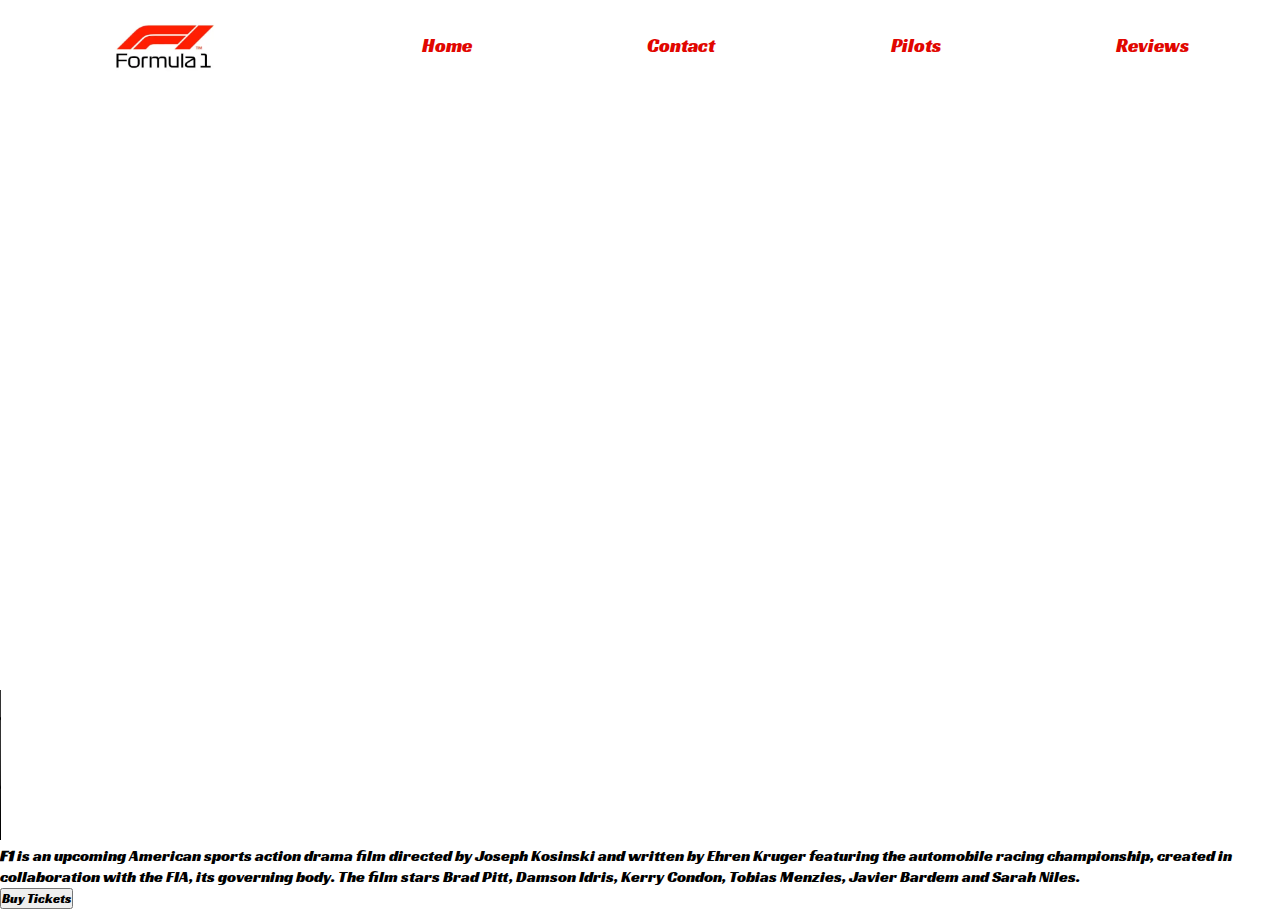
==== index.html @ 89c3ead9 "ADDED HTML PAGES, IMGS E CSS style" ====
<!DOCTYPE html>
<html lang="en">
  <head>
    <meta charset="UTF-8" />
    <meta name="viewport" content="width=device-width, initial-scale=1.0" />
    <title>F1 -- The Movie</title>
    <link rel="stylesheet" href="./style/main.css" />
    <link rel="preconnect" href="https://fonts.googleapis.com" />
    <link rel="preconnect" href="https://fonts.gstatic.com" crossorigin />
    <link
      href="https://fonts.googleapis.com/css2?family=Racing+Sans+One&display=swap"
      rel="stylesheet"
    />
  </head>
  <body>
    <header>
      <img id="logo" src="./imgs/f1logo.webp" />
      <nav>
        <ul>
          <a href="#"><li>Home</li></a>
          <a href="contact.html"><li>Contact</li></a>
          <a href="pilots.html"><li>Pilots</li></a>
          <a href="reviews.html"><li>Reviews</li></a>
        </ul>
      </nav>
    </header>
    <div id="banner"></div>
    <div id="trailer-container">
      <div class="content">
        <video controls class="trailer">
          <source src="" type="video/mp4" />
          Seu navegador não possui suporte para vídeos
        </video>
        <div id="sinopse">
          <p class="description">
            <strong>F1</strong> is an upcoming American sports action drama film
            directed by Joseph Kosinski and written by Ehren Kruger featuring
            the automobile racing championship, created in collaboration with
            the FIA, its governing body. The film stars Brad Pitt, Damson Idris,
            Kerry Condon, Tobias Menzies, Javier Bardem and Sarah Niles.
          </p>
          <button class="button">Buy Tickets</button>
        </div>
      </div>
    </div>
  </body>
</html>
---- style/main.css ----
* {
  margin: 0;
  padding: 0;
  text-decoration: 0;
  font-family: "Racing Sans One", sans-serif;
  --f1red: #e10600;
  --f1black: #1f1f27;
  --f1purple: #501d83;
}

header {
  height: 90px;
  display: flex;
  justify-content: space-around;
  align-items: center;
}

nav {
  width: 60%;
}

ul {
  display: flex;
  width: 100%;
  justify-content: space-between;
}

li {
  list-style: none;
  color: var(--f1red);
  cursor: pointer;
  font-size: 19px;
  transition: 0.5s;
}

li:hover {
  color: var(--f1black);
}

#logo {
  width: 150px;
  height: auto;
}

#banner {
  background-image: url("https://assets-prd.ignimgs.com/2024/07/05/brad-pitt-f1-poster-and-release-1720192311842.jpeg");
  background-position: 50% 50%;
  background-size: cover;
  width: 100%;
  height: 600px;
}
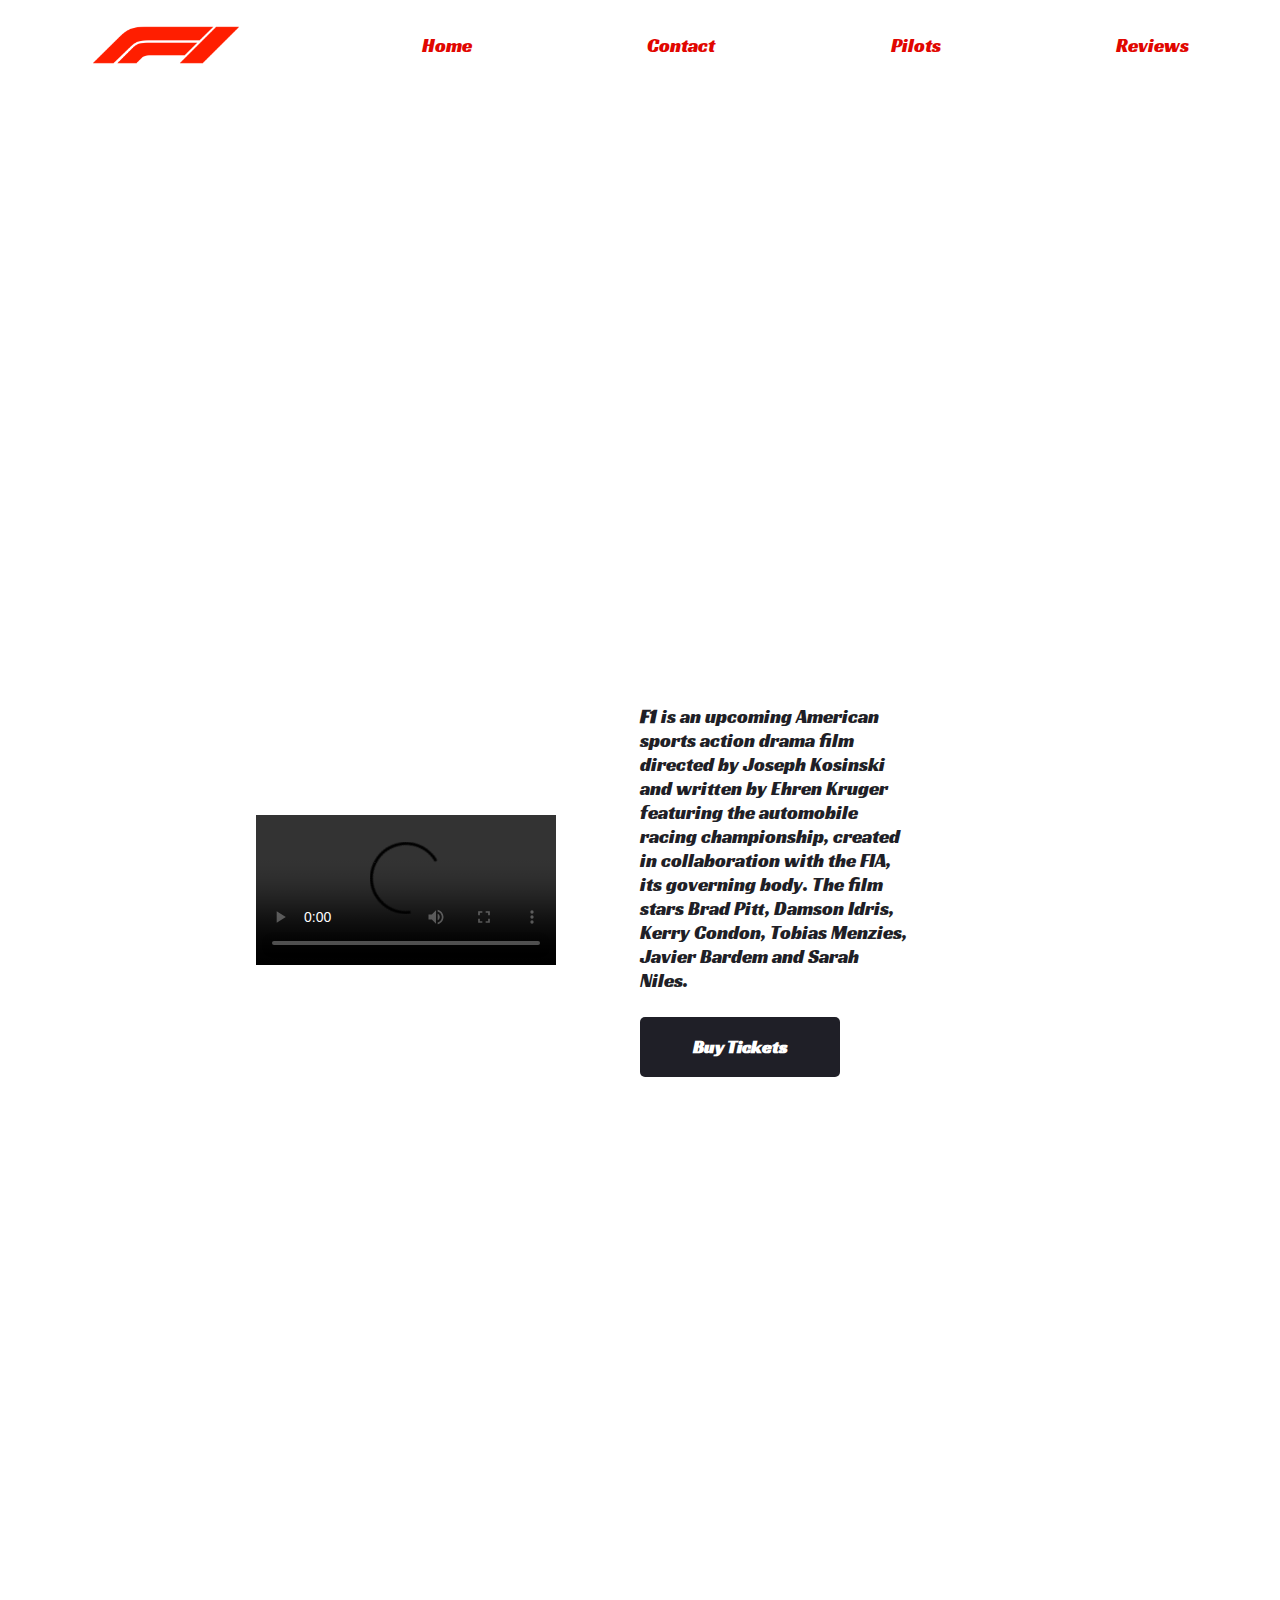
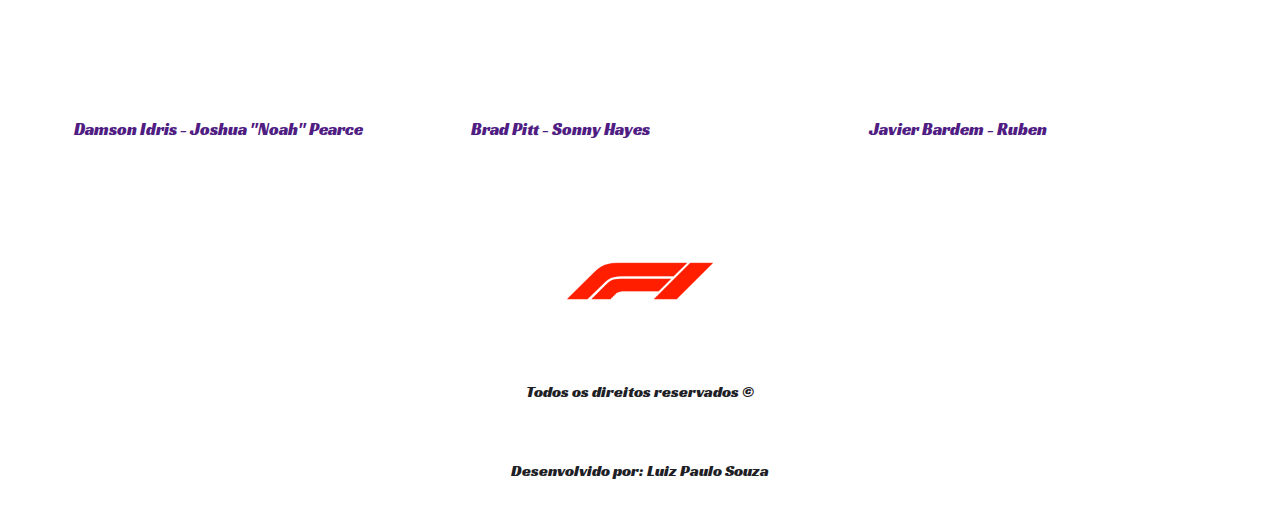
==== commit dea5d92a: "ADDED CONTACT FORM" ====
--- a/index.html
+++ b/index.html
@@ -14,7 +14,7 @@
   </head>
   <body>
     <header>
-      <img id="logo" src="./imgs/f1logo.webp" />
+      <img style="object-fit: contain" id="logo" src="./imgs/F1-Logo.png" />
       <nav>
         <ul>
           <a href="#"><li>Home</li></a>
@@ -28,7 +28,7 @@
     <div id="trailer-container">
       <div class="content">
         <video controls class="trailer">
-          <source src="" type="video/mp4" />
+          <source src="./vids/f1trailer.mp4" type="video/mp4" />
           Seu navegador não possui suporte para vídeos
         </video>
         <div id="sinopse">
@@ -43,5 +43,26 @@
         </div>
       </div>
     </div>
+    <div class="actor-cards-container">
+      <div class="cards-content">
+        <div class="card banner-1">Damson Idris - Joshua "Noah" Pearce</div>
+        <div class="card banner-2">Brad Pitt - Sonny Hayes</div>
+        <div class="card banner-3">Javier Bardem - Ruben</div>
+      </div>
+    </div>
+    <footer>
+      <img style="object-fit: contain" id="logo" src="./imgs/F1-Logo.png" />
+      <span>Todos os direitos reservados ©</span>
+      <span>Desenvolvido por: Luiz Paulo Souza</span>
+
+      <nav class="footer-nav">
+        <ul class="footer-list">
+          <a href="#"><li>Home</li></a>
+          <a href="contact.html"><li>Contact</li></a>
+          <a href="pilots.html"><li>Pilots</li></a>
+          <a href="reviews.html"><li>Reviews</li></a>
+        </ul>
+      </nav>
+    </footer>
   </body>
 </html>
--- a/style/main.css
+++ b/style/main.css
@@ -2,6 +2,7 @@
   margin: 0;
   padding: 0;
   text-decoration: 0;
+  outline: none;
   font-family: "Racing Sans One", sans-serif;
   --f1red: #e10600;
   --f1black: #1f1f27;
@@ -49,3 +50,255 @@
   width: 100%;
   height: 600px;
 }
+
+#trailer-container {
+  width: 100%;
+  height: 400px;
+  display: flex;
+  justify-content: center;
+}
+
+.content {
+  width: 60%;
+  display: flex;
+  align-items: center;
+  justify-content: space-between;
+}
+
+#sinopse {
+  width: 50%;
+  display: flex;
+  flex-direction: column;
+  justify-content: space-between;
+  margin-left: 30px;
+}
+
+.description {
+  color: var(--f1black);
+  font-size: 19px;
+  width: 70%;
+}
+
+.button {
+  width: 200px;
+  height: 60px;
+  background-color: var(--f1black);
+  color: white;
+  padding: 8px 10px;
+  border-radius: 5px;
+  cursor: pointer;
+  font-size: 18px;
+  transition: 0.8s;
+  display: flex;
+  justify-content: center;
+  align-items: center;
+  font-weight: bold;
+  border: none;
+  outline: none;
+  margin-top: 25px;
+}
+
+.button:hover {
+  background-color: var(--f1red);
+  color: white;
+}
+
+.actor-cards-container {
+  width: 100%;
+  display: flex;
+  justify-content: center;
+  margin-top: 50px;
+}
+
+.cards-content {
+  width: 90%;
+  display: grid;
+  grid-template-columns: repeat(3, 1fr);
+  row-gap: 20px;
+  column-gap: 40px;
+}
+
+.card {
+  width: 100%;
+  height: 600px;
+  background-size: cover;
+  background-position: 50% 50%;
+  border-radius: 5px;
+  cursor: pointer;
+  transition: 1s;
+  display: flex;
+  flex-direction: column;
+  justify-content: flex-end;
+  padding: 0 0 20px 10px;
+  color: var(--f1purple);
+  font-size: 17px;
+}
+
+.card:hover {
+  transform: scale(1.02);
+}
+
+.banner-1 {
+  background-image: url("https://goldenglobes.com/wp-content/uploads/2023/10/brad-pitt_03_paramount-pictures.jpg");
+}
+
+.banner-2 {
+  background-image: url("https://i2-prod.mirror.co.uk/incoming/article30330949.ece/ALTERNATES/s1200c/0_54th-NAACP-Image-Awards-Arrivalsjpgrica.jpg");
+}
+
+.banner-3 {
+  background-image: url("https://cdn.britannica.com/29/124329-050-A15813B2/Javier-Bardem-Spanish.jpg");
+}
+
+footer {
+  height: 300px;
+  margin-top: 50px;
+  display: flex;
+  flex-direction: column;
+  align-items: center;
+  justify-content: space-around;
+}
+
+span {
+  color: var(--f1black);
+}
+
+.footer-nav {
+  display: none;
+}
+
+.footer-list {
+  display: flex;
+  flex-direction: column;
+  align-items: center;
+}
+
+@media (max-width: 768px) {
+  .footer-nav {
+    display: block;
+  }
+
+  nav {
+    display: block;
+  }
+
+  #banner {
+    background-position: 40%;
+  }
+
+  #trailer {
+    width: 100%;
+    height: 400px;
+    display: flex;
+    flex-direction: column;
+  }
+
+  .content {
+    width: 95%;
+    display: flex;
+    flex-direction: column;
+  }
+
+  .trailer {
+    width: 100%;
+    margin-top: 10px;
+  }
+
+  #sinopse {
+    width: 95%;
+    margin-top: 15px;
+    display: flex;
+    flex-direction: column;
+    justify-content: space-between;
+  }
+
+  .description {
+    width: 100%;
+  }
+
+  .button {
+    width: 100%;
+    margin-top: 30px;
+  }
+
+  .cards-content {
+    grid-template-columns: 1fr;
+    margin-top: 150px;
+  }
+}
+
+/* CONTACT CSS */
+
+.contact-body {
+  width: 100%;
+  background-color: #f0f0f0;
+  display: flex;
+  justify-content: center;
+  align-items: center;
+  height: 600px;
+  margin: 0;
+}
+
+.container-form {
+  min-width: 30%;
+  margin-top: 100px;
+  margin-bottom: 100px;
+  color: white;
+  background-color: var(--f1red);
+  padding: 30px;
+  border-radius: 10px;
+  box-shadow: 0 0 10px rgba(0, 0, 0, 0.1);
+}
+
+.contact-form {
+  width: 100%;
+  display: flex;
+  flex-direction: column;
+  align-items: center;
+  justify-content: center;
+  gap: 5px;
+}
+
+.contact-form h2 {
+  margin-bottom: 10px;
+  text-align: center;
+}
+
+label {
+  display: block;
+  font-weight: bold;
+  margin-bottom: 5px;
+}
+
+input {
+  width: 100%;
+  padding: 0.5rem;
+  margin-bottom: 0.5rem;
+  border: 1px solid #ccc;
+  border-radius: 5px;
+}
+
+.form-group {
+  width: 100%;
+}
+
+textarea {
+  width: 100%;
+  height: 100px;
+}
+
+button {
+  width: 300px;
+  background-color: var(--f1black);
+  color: #fff;
+  padding: 15px;
+  border: none;
+  border-radius: 5px;
+  cursor: pointer;
+  font-size: 1rem;
+  transition: all 0.3s ease-out;
+}
+
+button:hover {
+  background-color: rgba(0, 0, 0, 0.8);
+}
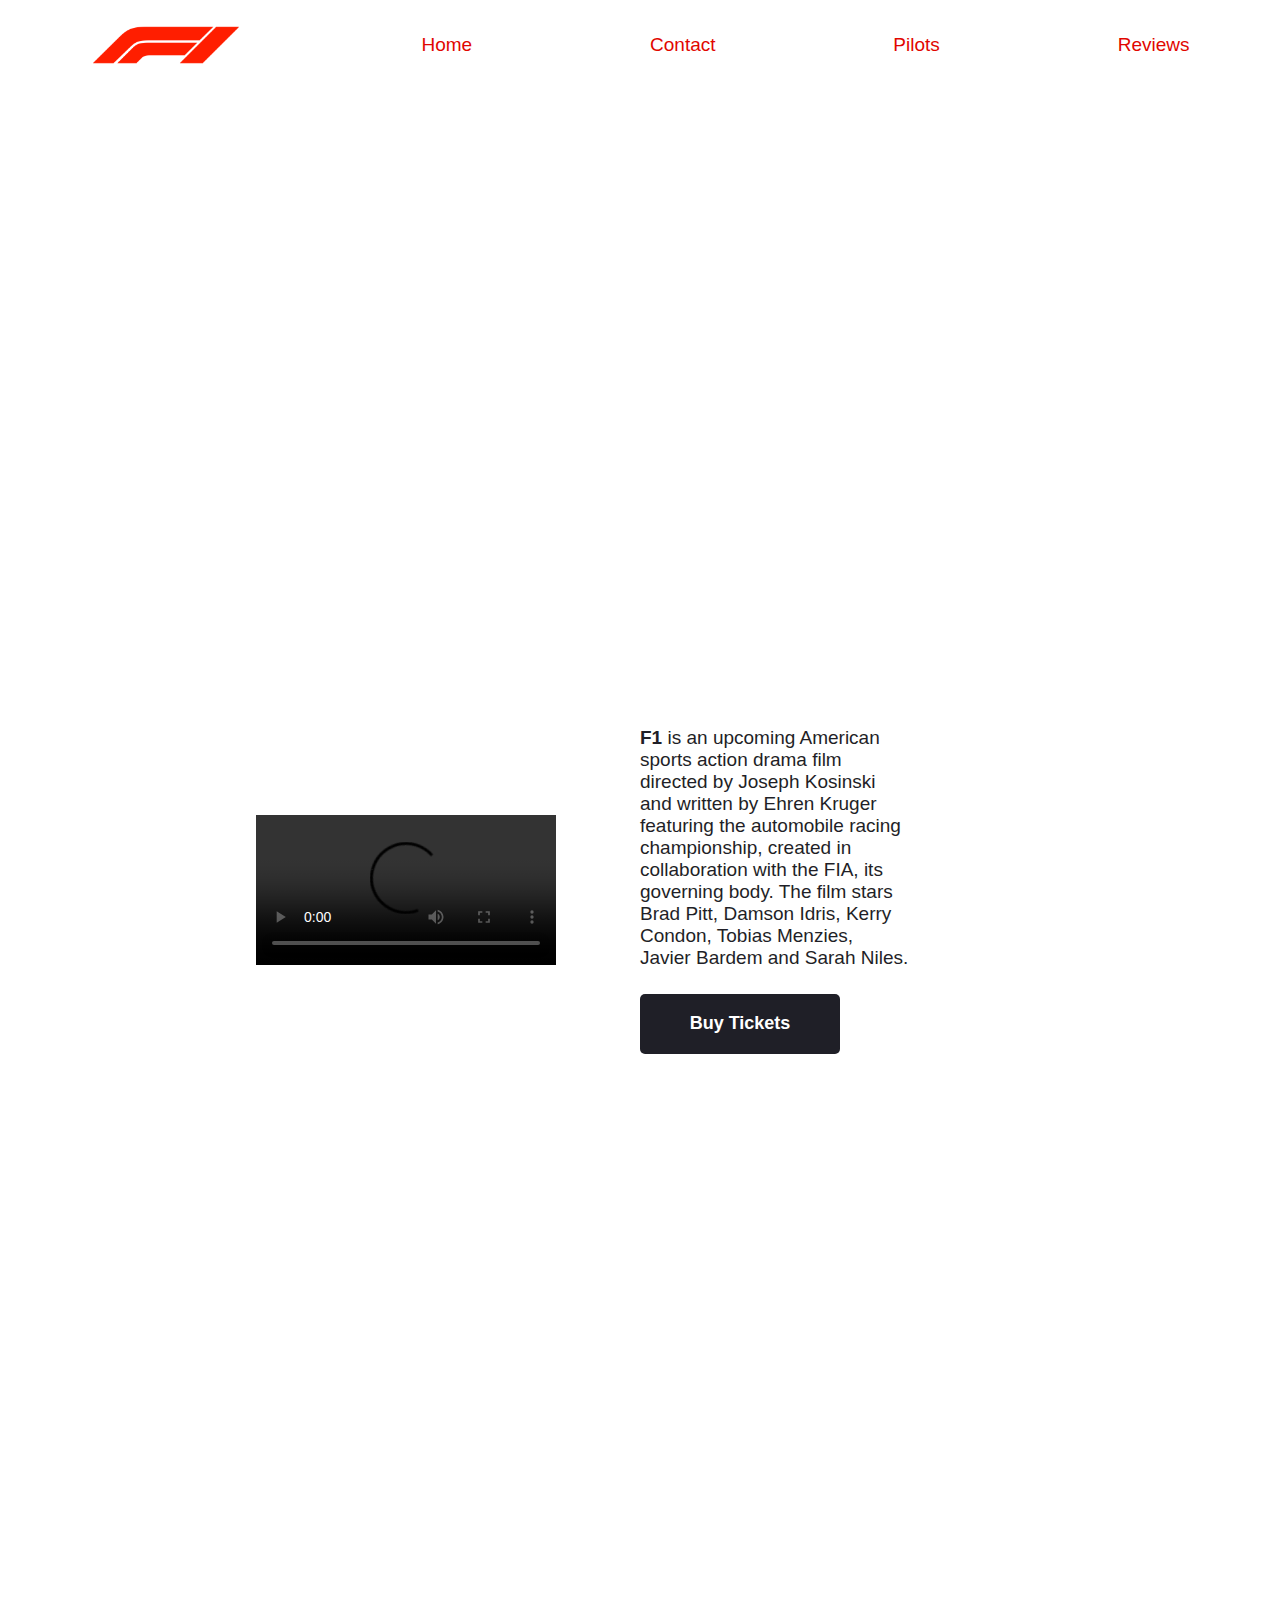
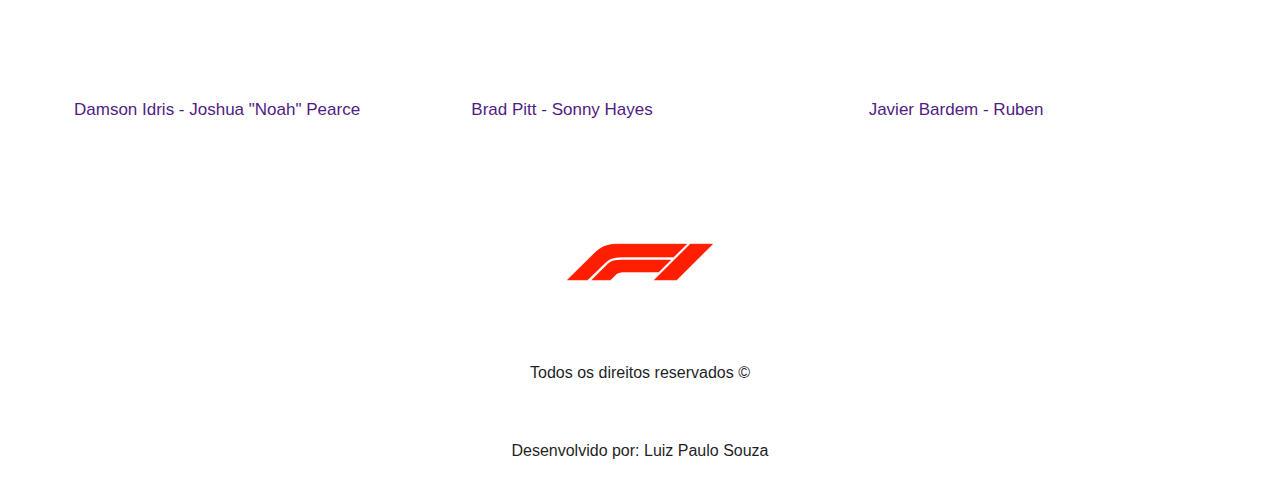
==== commit 598b0026: "modified contact.html / style.css, added news file and made a new reviews page." ====
--- a/index.html
+++ b/index.html
@@ -59,7 +59,7 @@
         <ul class="footer-list">
           <a href="#"><li>Home</li></a>
           <a href="contact.html"><li>Contact</li></a>
-          <a href="pilots.html"><li>Pilots</li></a>
+          <a href="gallery.html"><li>Gallery</li></a>
           <a href="reviews.html"><li>Reviews</li></a>
         </ul>
       </nav>
--- a/style/main.css
+++ b/style/main.css
@@ -3,7 +3,9 @@
   padding: 0;
   text-decoration: 0;
   outline: none;
-  font-family: "Racing Sans One", sans-serif;
+  font-family: "Racing Sans One", "Roboto", sans-serif;
+  font-family: "Roboto", sans-serif;
+  box-sizing: border-box;
   --f1red: #e10600;
   --f1black: #1f1f27;
   --f1purple: #501d83;
@@ -173,60 +175,6 @@
   align-items: center;
 }
 
-@media (max-width: 768px) {
-  .footer-nav {
-    display: block;
-  }
-
-  nav {
-    display: block;
-  }
-
-  #banner {
-    background-position: 40%;
-  }
-
-  #trailer {
-    width: 100%;
-    height: 400px;
-    display: flex;
-    flex-direction: column;
-  }
-
-  .content {
-    width: 95%;
-    display: flex;
-    flex-direction: column;
-  }
-
-  .trailer {
-    width: 100%;
-    margin-top: 10px;
-  }
-
-  #sinopse {
-    width: 95%;
-    margin-top: 15px;
-    display: flex;
-    flex-direction: column;
-    justify-content: space-between;
-  }
-
-  .description {
-    width: 100%;
-  }
-
-  .button {
-    width: 100%;
-    margin-top: 30px;
-  }
-
-  .cards-content {
-    grid-template-columns: 1fr;
-    margin-top: 150px;
-  }
-}
-
 /* CONTACT CSS */
 
 .contact-body {
@@ -302,3 +250,169 @@
 button:hover {
   background-color: rgba(0, 0, 0, 0.8);
 }
+
+/* GALLERY CSS STYLE */
+
+.gallery-container {
+  padding: 50px 20px;
+  width: 100%;
+  display: grid;
+  grid-template-columns: repeat(3, 1fr);
+  gap: 20px;
+  justify-content: space-evenly;
+  justify-items: center;
+  align-content: space-evenly;
+  align-items: center;
+  background-color: #f0f0f0;
+}
+
+.img-container {
+  width: 100%;
+  height: 250px;
+  display: flex;
+  justify-content: center;
+  border: 5px;
+}
+
+.gallery-img {
+  width: 100%;
+  height: auto;
+  object-fit: cover;
+  border-radius: 5% / 30%;
+  box-shadow: 2px 5px 5px rgba(255, 38, 38, 0.144);
+  filter: grayscale(100%);
+  transition: all 0.25s ease-out;
+}
+
+.gallery-img:hover {
+  filter: grayscale(0%);
+}
+
+/* REVIEWS CSS STYLE */
+
+.reviews-container {
+  padding: 30px 100px;
+  display: flex;
+  justify-content: center;
+  flex-wrap: wrap;
+  gap: 20px;
+  width: 100%;
+  height: auto;
+  background-color: #f0f0f0;
+}
+
+.reviews-card {
+  display: flex;
+  flex-direction: row;
+  justify-content: center;
+  align-items: center;
+  width: 350px;
+  height: 160px;
+  background-color: red;
+  border-radius: 5px;
+  gap: 10px;
+  font-family: "Roboto";
+}
+
+.avatar {
+  margin: 10px;
+  width: 120px;
+  height: 120px;
+  background-color: white;
+  border-radius: 50% 50%;
+  object-fit: cover;
+}
+
+.review-content {
+  margin-right: 10px;
+  display: flex;
+  flex-direction: column;
+  justify-content: center;
+  font-size: 16px;
+  color: white;
+  gap: 2px;
+  text-align: center;
+}
+
+.stars {
+  font-size: 20px;
+  align-self: center;
+}
+
+/* RESPONSIVIDADE */
+
+@media (max-width: 768px) {
+  .footer-nav {
+    display: block;
+  }
+
+  nav {
+    display: none;
+  }
+
+  #banner {
+    background-position: 40%;
+  }
+
+  #trailer {
+    width: 100%;
+    height: 400px;
+    display: flex;
+    flex-direction: column;
+  }
+
+  .content {
+    width: 95%;
+    display: flex;
+    flex-direction: column;
+  }
+
+  .trailer {
+    width: 100%;
+    margin-top: 10px;
+  }
+
+  #sinopse {
+    width: 95%;
+    margin-top: 15px;
+    display: flex;
+    flex-direction: column;
+    justify-content: space-between;
+  }
+
+  .description {
+    width: 100%;
+  }
+
+  .button {
+    width: 100%;
+    margin-top: 30px;
+  }
+
+  .cards-content {
+    grid-template-columns: 1fr;
+    margin-top: 150px;
+  }
+
+  .gallery-container {
+    grid-template-columns: 1fr;
+  }
+
+  .gallery-img {
+    object-fit: cover;
+    background-position: center;
+  }
+  .reviews-card {
+    width: 100%;
+    height: 100%;
+    flex-wrap: wrap;
+    justify-content: center;
+  }
+
+  .review-content {
+    padding: 15px;
+    align-items: center;
+    gap: 10px;
+    text-align: center;
+  }
+}
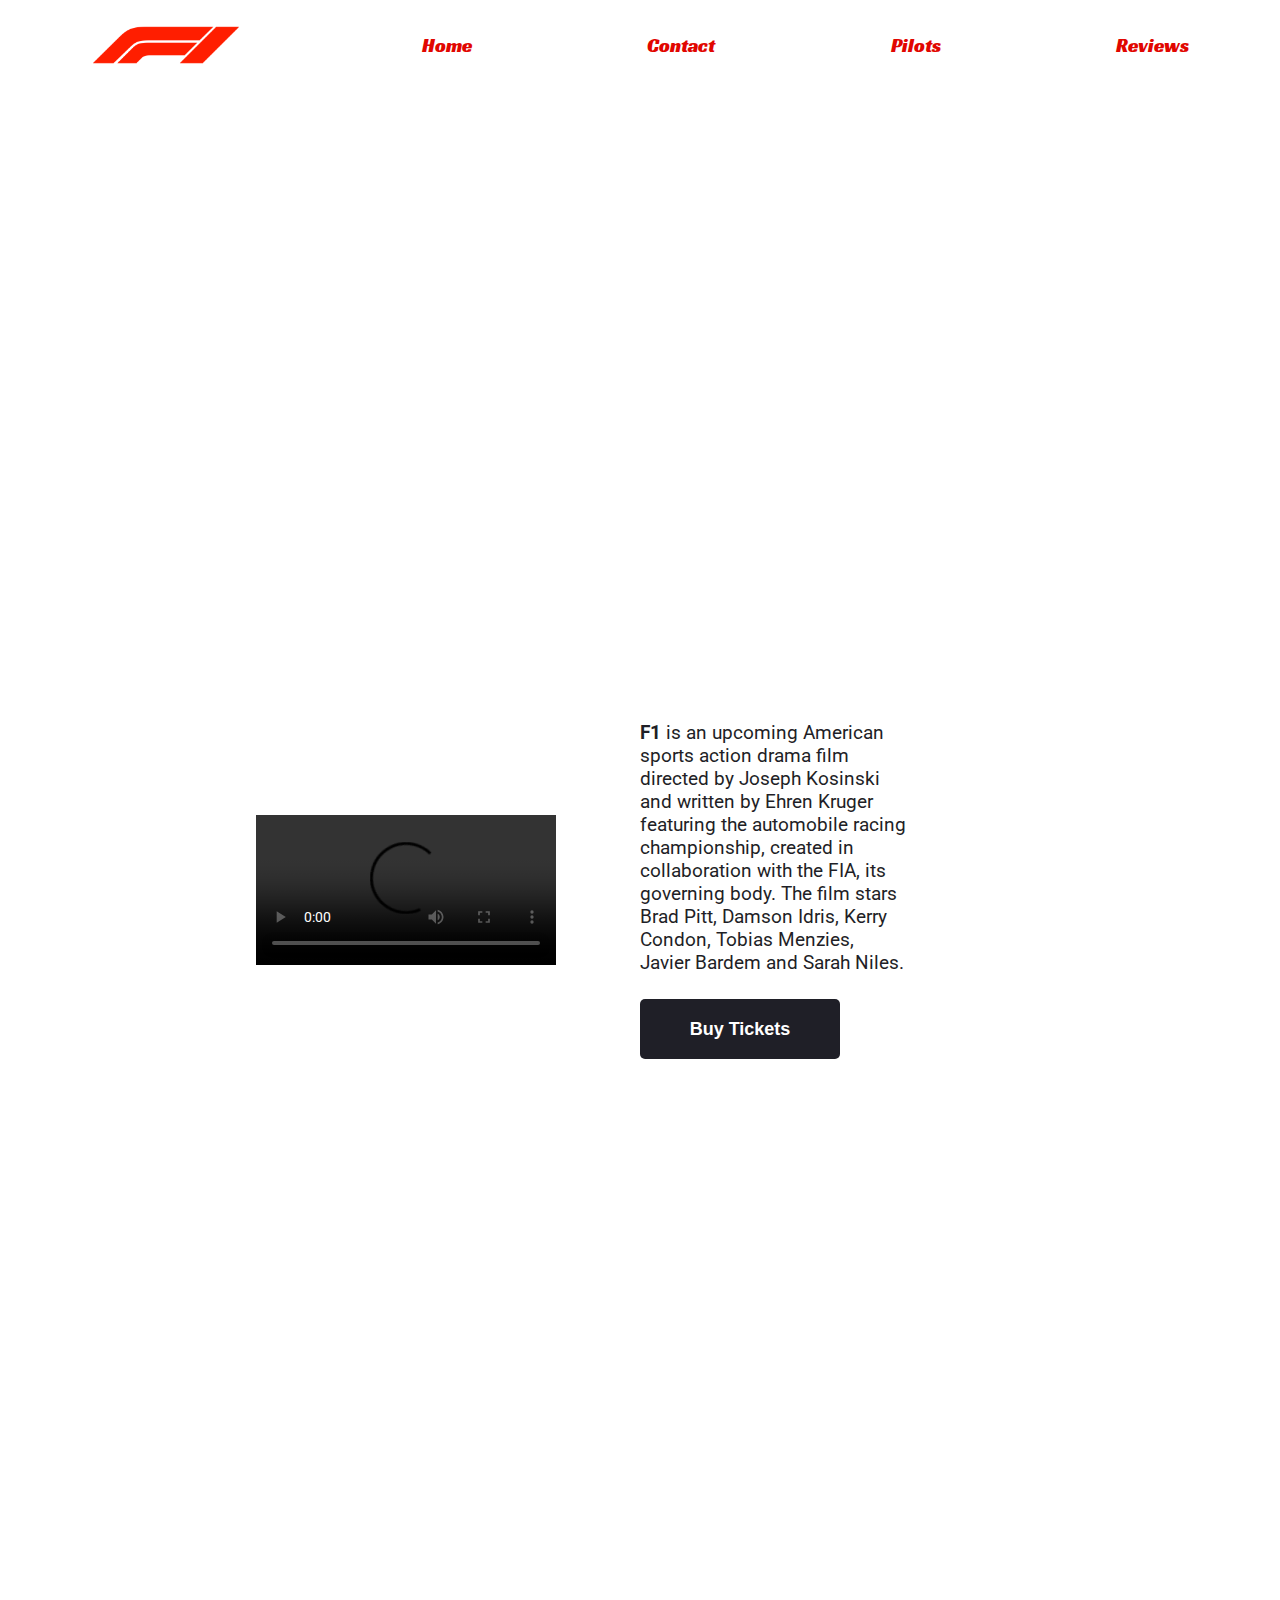
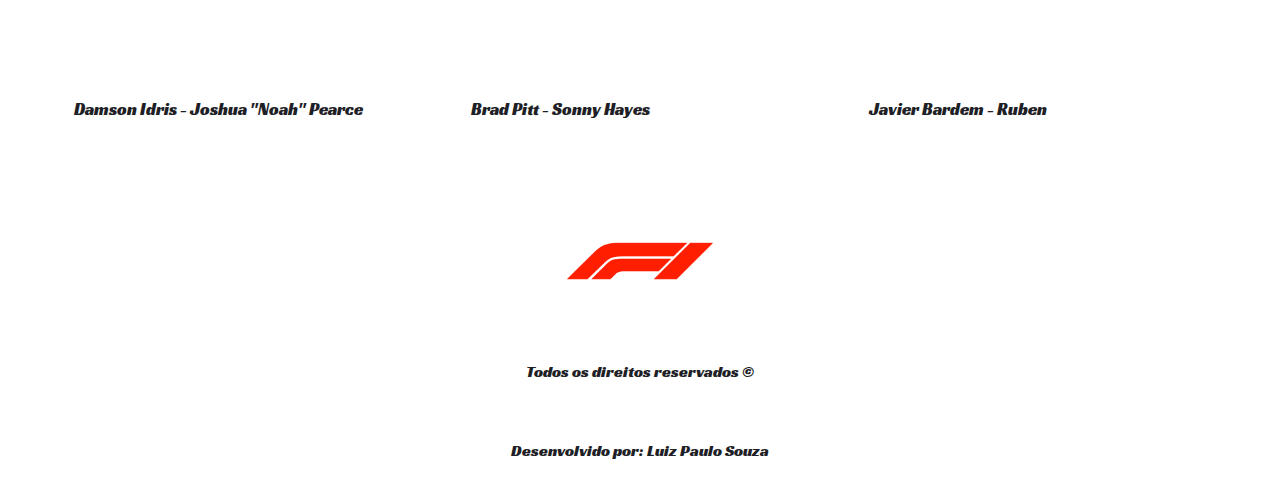
==== commit bd314f5d: "fixed minor issues with font-family" ====
--- a/index.html
+++ b/index.html
@@ -45,9 +45,11 @@
     </div>
     <div class="actor-cards-container">
       <div class="cards-content">
-        <div class="card banner-1">Damson Idris - Joshua "Noah" Pearce</div>
-        <div class="card banner-2">Brad Pitt - Sonny Hayes</div>
-        <div class="card banner-3">Javier Bardem - Ruben</div>
+        <div class="card banner-1">
+          <span>Damson Idris - Joshua "Noah" Pearce</span>
+        </div>
+        <div class="card banner-2"><span>Brad Pitt - Sonny Hayes</span></div>
+        <div class="card banner-3"><span>Javier Bardem - Ruben</span></div>
       </div>
     </div>
     <footer>
--- a/style/main.css
+++ b/style/main.css
@@ -1,10 +1,11 @@
+@import url("https://fonts.googleapis.com/css2?family=Racing+Sans+One&display=swap");
+@import url("https://fonts.googleapis.com/css2?family=Roboto:ital,wght@0,100;0,300;0,400;0,500;0,700;0,900;1,100;1,300;1,400;1,500;1,700;1,900&display=swap");
+
 * {
   margin: 0;
   padding: 0;
   text-decoration: 0;
   outline: none;
-  font-family: "Racing Sans One", "Roboto", sans-serif;
-  font-family: "Roboto", sans-serif;
   box-sizing: border-box;
   --f1red: #e10600;
   --f1black: #1f1f27;
@@ -29,6 +30,7 @@
 }
 
 li {
+  font-family: "Racing Sans One", sans-serif;
   list-style: none;
   color: var(--f1red);
   cursor: pointer;
@@ -73,6 +75,7 @@
   flex-direction: column;
   justify-content: space-between;
   margin-left: 30px;
+  font-family: "Roboto", sans-serif;
 }
 
 .description {
@@ -136,6 +139,9 @@
   font-size: 17px;
 }
 
+.card span {
+  background-color: rgba(255, 255, 255, 0.39);
+}
 .card:hover {
   transform: scale(1.02);
 }
@@ -162,6 +168,7 @@
 }
 
 span {
+  font-family: "Racing Sans One", sans-serif;
   color: var(--f1black);
 }
 
@@ -170,6 +177,7 @@
 }
 
 .footer-list {
+  font-family: "Racing Sans One", sans-serif;
   display: flex;
   flex-direction: column;
   align-items: center;
@@ -205,9 +213,11 @@
   align-items: center;
   justify-content: center;
   gap: 5px;
+  font-family: "roboto", sans-serif;
 }
 
 .contact-form h2 {
+  font-family: "Racing Sans One", sans-serif;
   margin-bottom: 10px;
   text-align: center;
 }
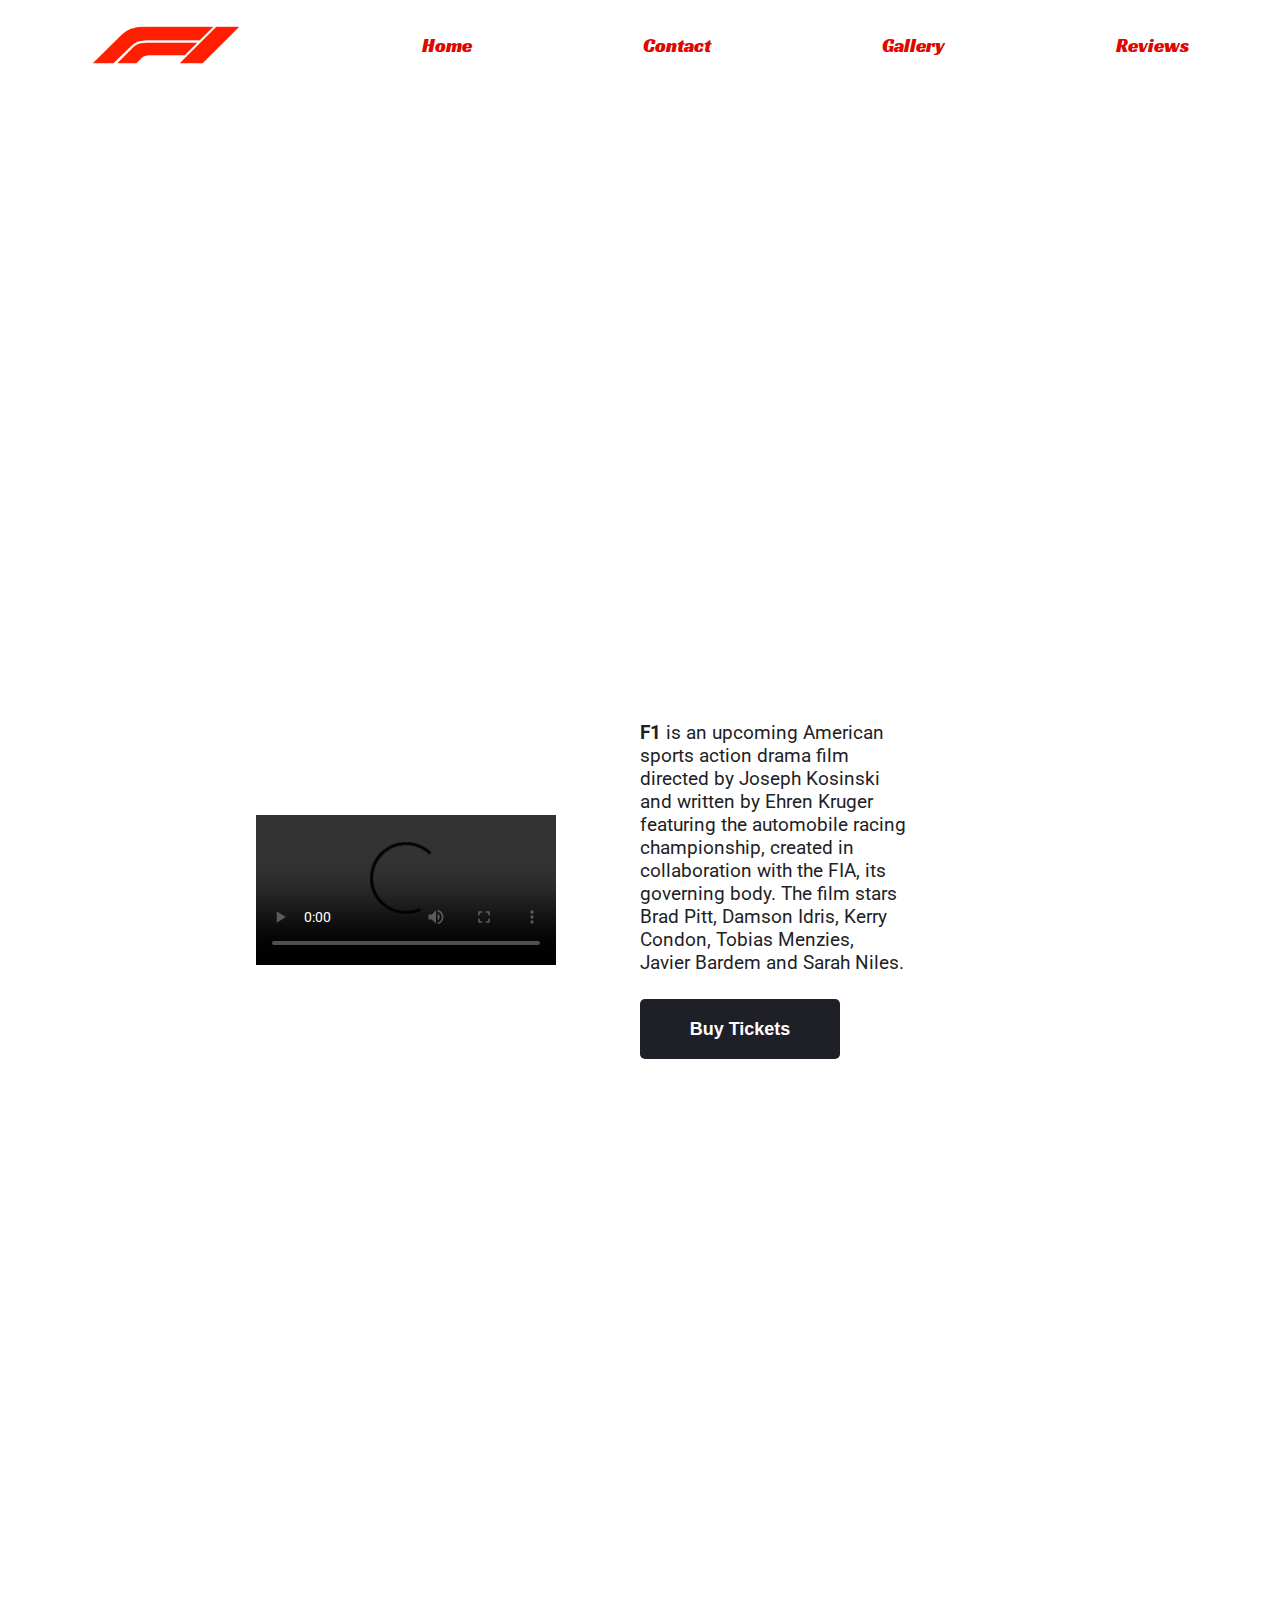
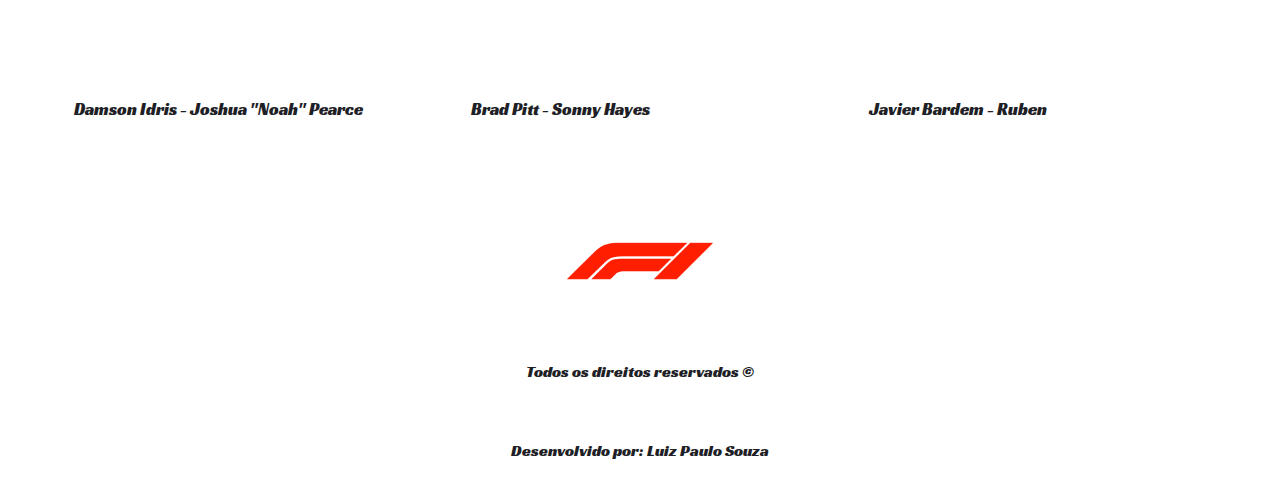
==== commit 974300ac: "Update index.html" ====
--- a/index.html
+++ b/index.html
@@ -19,7 +19,7 @@
         <ul>
           <a href="#"><li>Home</li></a>
           <a href="contact.html"><li>Contact</li></a>
-          <a href="pilots.html"><li>Pilots</li></a>
+          <a href="gallery.html"><li>Gallery</li></a>
           <a href="reviews.html"><li>Reviews</li></a>
         </ul>
       </nav>
